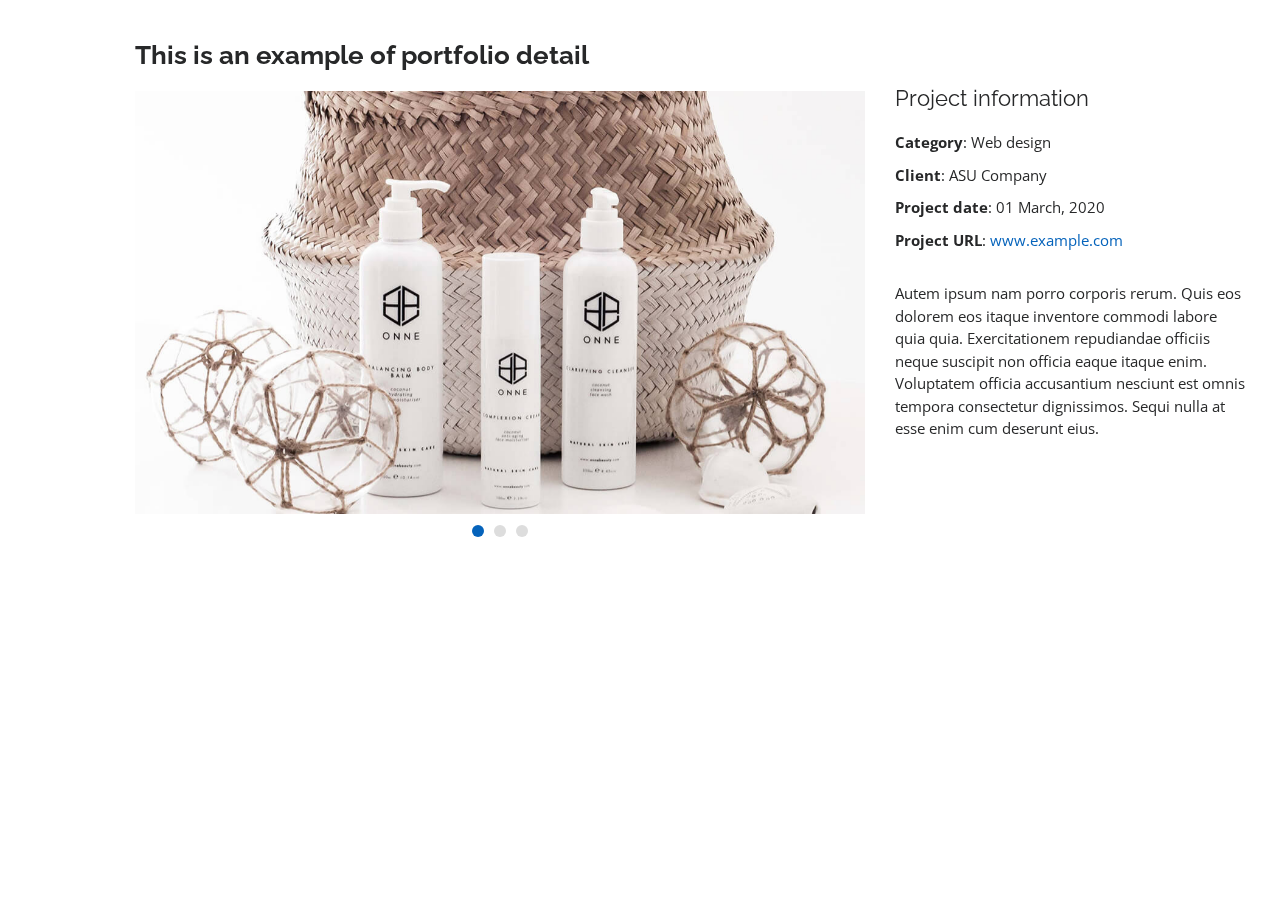
==== portfolio-details.html @ d99815a0 "Update web Application" ====
<!DOCTYPE html>
<html lang="en">

<head>
  <meta charset="utf-8">
  <meta content="width=device-width, initial-scale=1.0" name="viewport">

  <title>Portfolio Details - Personal Bootstrap Template</title>
  <meta content="" name="descriptison">
  <meta content="" name="keywords">

  <!-- Favicons -->
  <link href="assets/img/favicon.png" rel="icon">
  <link href="assets/img/apple-touch-icon.png" rel="apple-touch-icon">

  <!-- Google Fonts -->
  <link href="https://fonts.googleapis.com/css?family=Open+Sans:300,300i,400,400i,600,600i,700,700i|Raleway:300,300i,400,400i,500,500i,600,600i,700,700i|Poppins:300,300i,400,400i,500,500i,600,600i,700,700i" rel="stylesheet">

  <!-- Vendor CSS Files -->
  <link href="assets/vendor/bootstrap/css/bootstrap.min.css" rel="stylesheet">
  <link href="assets/vendor/icofont/icofont.min.css" rel="stylesheet">
  <link href="assets/vendor/boxicons/css/boxicons.min.css" rel="stylesheet">
  <link href="assets/vendor/venobox/venobox.css" rel="stylesheet">
  <link href="assets/vendor/owl.carousel/assets/owl.carousel.min.css" rel="stylesheet">
  <link href="assets/vendor/aos/aos.css" rel="stylesheet">

  <!-- Template Main CSS File -->
  <link href="assets/css/style.css" rel="stylesheet">

  <!-- =======================================================
  ======================================================== -->
</head>

<body>

  <main id="main">

    <!-- ======= Portfolio Details ======= -->
    <section id="portfolio-details" class="portfolio-details">
      <div class="container" data-aos="fade-up">

        <div class="row">

          <div class="col-lg-8">
            <h2 class="portfolio-title">This is an example of portfolio detail</h2>
            <div class="owl-carousel portfolio-details-carousel">
              <img src="assets/img/portfolio/portfolio-details-1.jpg" class="img-fluid" alt="">
              <img src="assets/img/portfolio/portfolio-details-2.jpg" class="img-fluid" alt="">
              <img src="assets/img/portfolio/portfolio-details-3.jpg" class="img-fluid" alt="">
            </div>
          </div>

          <div class="col-lg-4 portfolio-info">
            <h3>Project information</h3>
            <ul>
              <li><strong>Category</strong>: Web design</li>
              <li><strong>Client</strong>: ASU Company</li>
              <li><strong>Project date</strong>: 01 March, 2020</li>
              <li><strong>Project URL</strong>: <a href="#">www.example.com</a></li>
            </ul>

            <p>
              Autem ipsum nam porro corporis rerum. Quis eos dolorem eos itaque inventore commodi labore quia quia. Exercitationem repudiandae officiis neque suscipit non officia eaque itaque enim. Voluptatem officia accusantium nesciunt est omnis tempora consectetur dignissimos. Sequi nulla at esse enim cum deserunt eius.
            </p>
          </div>

        </div>

      </div>
    </section><!-- End Portfolio Details -->

  </main><!-- End #main -->

  <a href="#" class="back-to-top"><i class="bx bx-up-arrow-alt"></i></a>
  <div id="preloader"></div>

  <!-- Vendor JS Files -->
  <script src="assets/vendor/jquery/jquery.min.js"></script>
  <script src="assets/vendor/bootstrap/js/bootstrap.bundle.min.js"></script>
  <script src="assets/vendor/jquery.easing/jquery.easing.min.js"></script>
  <script src="assets/vendor/php-email-form/validate.js"></script>
  <script src="assets/vendor/waypoints/jquery.waypoints.min.js"></script>
  <script src="assets/vendor/counterup/counterup.min.js"></script>
  <script src="assets/vendor/isotope-layout/isotope.pkgd.min.js"></script>
  <script src="assets/vendor/venobox/venobox.min.js"></script>
  <script src="assets/vendor/owl.carousel/owl.carousel.min.js"></script>
  <script src="assets/vendor/typed.js/typed.min.js"></script>
  <script src="assets/vendor/aos/aos.js"></script>

  <!-- Template Main JS File -->
  <script src="assets/js/main.js"></script>

</body>

</html>
---- assets/vendor/venobox/venobox.css ----
/* ------ venobox.css --------*/
.vbox-overlay *, .vbox-overlay *:before, .vbox-overlay *:after{
    -webkit-backface-visibility: hidden;
    -webkit-box-sizing:border-box;
    -moz-box-sizing:border-box;
    box-sizing:border-box;
}
.vbox-overlay * { 
    -webkit-backface-visibility: visible;
    backface-visibility: visible;
}
.vbox-overlay{
    display: -webkit-flex;
    display: flex;
    -webkit-flex-direction: column;
    flex-direction: column;
    -webkit-justify-content: center;
    justify-content: center;
    -webkit-align-items: center;
    align-items: center;
    position: fixed;
    left: 0;
    top: 0;
    bottom: 0;
    right: 0;
    z-index: 999999;
}

/* ----- navigation ----- */
.vbox-title{
    width: 100%;
    height: 40px;
    float: left;
    text-align: center;
    line-height: 28px;
    font-size: 12px;
    padding: 6px 50px;
    overflow: hidden;
    position: fixed;
    display: none;
    left: 0;
    z-index: 89;
}
.vbox-close{
    cursor: pointer;
    position: fixed;
    top: -1px;
    right: 0;
    width: 50px;
    height: 40px;
    padding: 6px;
    display: block;
    background-position:10px center;
    overflow: hidden;
    font-size: 24px;
    line-height: 1;
    text-align: center;
    z-index: 99;
}
.vbox-left{
    cursor: pointer;
    position: fixed;
    left: 0;
    height: 40px;
    overflow: hidden;
    line-height: 28px;
    font-size: 12px;
    z-index: 99;
    display: flex;
    align-items:center;
}
.vbox-num{
    display: inline-block;
    margin: 6px 0 6px 15px;
}
/* ----- Social share ----- */
.vbox-share{
    line-height: 28px;
    font-size: 12px;
    overflow: hidden;
    position: fixed;
    left: 0;
    z-index: 98;
    display: flex;
    align-items:center;
    justify-content: center;
    width: 100%;
    text-align: center;
}
.vbox-share svg{
    max-height: 28px;
    width: 28px;
    z-index: 10;
    margin-left: 12px;
    margin-top: 6px;
    margin-bottom: 6px;
    vertical-align: middle;
}


/* ----- navigation ARROWS ----- */
.vbox-next, .vbox-prev{
    position: fixed;
    top: 50%;
    margin-top: -15px;
    overflow: hidden;
    cursor: pointer;
    display: block;
    width: 45px;
    height: 45px;
    z-index: 99;
}
.vbox-next span, .vbox-prev span{
    position: relative;
    width: 20px;
    height: 20px;
    border: 2px solid transparent;
    border-top-color: #B6B6B6;
    border-right-color: #B6B6B6;
    text-indent: -100px;
    position: absolute;
    top: 8px;
    display: block;
}
.vbox-prev{
    left: 15px;
}
.vbox-next{
    right: 15px;
}
.vbox-prev span{
    left: 10px;
    -ms-transform: rotate(-135deg);
    -webkit-transform: rotate(-135deg);
    transform: rotate(-135deg);
}
.vbox-next span{
    -ms-transform: rotate(45deg);
    -webkit-transform: rotate(45deg);
    transform: rotate(45deg);
    right: 10px;
}
/* ------- inline window ------ */
.vbox-inline{
    width: 420px;
    height: 315px;
    height: 70vh;
    padding: 10px;
    background: #fff;
    margin: 0 auto;
    overflow: auto;
    text-align: left;
}
/* ------- Video & iFrames window ------ */
.venoframe{
    max-width: 100%;
    width: 100%;
    border: none;
    width: 100%;
    height: 260px;
    height: 70vh;
}
.venoframe.vbvid{
    height: 260px;
}
@media (min-width: 768px) {
    .venoframe, .vbox-inline{
        width: 90%;
        height: 360px;
        height: 70vh;
    }
    .venoframe.vbvid{
        width: 640px;
        height: 360px;
    }
}
@media (min-width: 992px) {
    .venoframe, .vbox-inline{
        max-width: 1200px;
        width: 80%;
        height: 540px;
        height: 70vh;
    }
    .venoframe.vbvid{
        width: 960px;
        height: 540px;
    }
}
/* 
Please do NOT edit this part! 
or at least read this note: http://i.imgur.com/7C0ws9e.gif
*/
.vbox-open{
    overflow: hidden;
}
.vbox-container{
    position: absolute;
    left: 0;
    right: 0;
    top: 0;
    bottom: 0;
    overflow-x: hidden;
    overflow-y: scroll;
    overflow-scrolling: touch;
    -webkit-overflow-scrolling: touch;
    z-index: 20;
    max-height: 100%;

}

.vbox-content{
    text-align: center;
    float: left;
    width: 100%;
    position: relative;
    overflow: hidden;
    padding: 20px 4%;
}
.vbox-container img{
    max-width: 100%;
    height: auto;
}
.vbox-figlio{
    box-shadow: 0 0 12px rgba(0,0,0,0.19), 0 6px 6px rgba(0,0,0,0.23);
    max-width: 100%;
    text-align: initial;
}
img.vbox-figlio{
    -webkit-user-select: none;
-khtml-user-select: none;
-moz-user-select: none;
-o-user-select: none;
user-select: none;
}
.vbox-content.swipe-left{
    margin-left: -200px !important;
}
.vbox-content.swipe-right{
    margin-left: 200px !important;
}
.vbox-animated{
    webkit-transition: margin 300ms ease-out;
    transition: margin 300ms ease-out;
}

/* ---------- preloader ----------
 * SPINKIT 
 * http://tobiasahlin.com/spinkit/
-------------------------------- */
.sk-double-bounce,.sk-rotating-plane{width:40px;height:40px;margin:40px auto}.sk-rotating-plane{background-color:#333;-webkit-animation:sk-rotatePlane 1.2s infinite ease-in-out;animation:sk-rotatePlane 1.2s infinite ease-in-out}@-webkit-keyframes sk-rotatePlane{0%{-webkit-transform:perspective(120px) rotateX(0) rotateY(0);transform:perspective(120px) rotateX(0) rotateY(0)}50%{-webkit-transform:perspective(120px) rotateX(-180.1deg) rotateY(0);transform:perspective(120px) rotateX(-180.1deg) rotateY(0)}100%{-webkit-transform:perspective(120px) rotateX(-180deg) rotateY(-179.9deg);transform:perspective(120px) rotateX(-180deg) rotateY(-179.9deg)}}@keyframes sk-rotatePlane{0%{-webkit-transform:perspective(120px) rotateX(0) rotateY(0);transform:perspective(120px) rotateX(0) rotateY(0)}50%{-webkit-transform:perspective(120px) rotateX(-180.1deg) rotateY(0);transform:perspective(120px) rotateX(-180.1deg) rotateY(0)}100%{-webkit-transform:perspective(120px) rotateX(-180deg) rotateY(-179.9deg);transform:perspective(120px) rotateX(-180deg) rotateY(-179.9deg)}}.sk-double-bounce{position:relative}.sk-double-bounce .sk-child{width:100%;height:100%;border-radius:50%;background-color:#333;opacity:.6;position:absolute;top:0;left:0;-webkit-animation:sk-doubleBounce 2s infinite ease-in-out;animation:sk-doubleBounce 2s infinite ease-in-out}.sk-chasing-dots .sk-child,.sk-spinner-pulse,.sk-three-bounce .sk-child{background-color:#333;border-radius:100%}.sk-double-bounce .sk-double-bounce2{-webkit-animation-delay:-1s;animation-delay:-1s}@-webkit-keyframes sk-doubleBounce{0%,100%{-webkit-transform:scale(0);transform:scale(0)}50%{-webkit-transform:scale(1);transform:scale(1)}}@keyframes sk-doubleBounce{0%,100%{-webkit-transform:scale(0);transform:scale(0)}50%{-webkit-transform:scale(1);transform:scale(1)}}.sk-wave{margin:40px auto;width:50px;height:40px;text-align:center;font-size:10px}.sk-wave .sk-rect{background-color:#333;height:100%;width:6px;display:inline-block;-webkit-animation:sk-waveStretchDelay 1.2s infinite ease-in-out;animation:sk-waveStretchDelay 1.2s infinite ease-in-out}.sk-wave .sk-rect1{-webkit-animation-delay:-1.2s;animation-delay:-1.2s}.sk-wave .sk-rect2{-webkit-animation-delay:-1.1s;animation-delay:-1.1s}.sk-wave .sk-rect3{-webkit-animation-delay:-1s;animation-delay:-1s}.sk-wave .sk-rect4{-webkit-animation-delay:-.9s;animation-delay:-.9s}.sk-wave .sk-rect5{-webkit-animation-delay:-.8s;animation-delay:-.8s}@-webkit-keyframes sk-waveStretchDelay{0%,100%,40%{-webkit-transform:scaleY(.4);transform:scaleY(.4)}20%{-webkit-transform:scaleY(1);transform:scaleY(1)}}@keyframes sk-waveStretchDelay{0%,100%,40%{-webkit-transform:scaleY(.4);transform:scaleY(.4)}20%{-webkit-transform:scaleY(1);transform:scaleY(1)}}.sk-wandering-cubes{margin:40px auto;width:40px;height:40px;position:relative}.sk-wandering-cubes .sk-cube{background-color:#333;width:10px;height:10px;position:absolute;top:0;left:0;-webkit-animation:sk-wanderingCube 1.8s ease-in-out -1.8s infinite both;animation:sk-wanderingCube 1.8s ease-in-out -1.8s infinite both}.sk-chasing-dots,.sk-spinner-pulse{width:40px;height:40px;margin:40px auto}.sk-wandering-cubes .sk-cube2{-webkit-animation-delay:-.9s;animation-delay:-.9s}@-webkit-keyframes sk-wanderingCube{0%{-webkit-transform:rotate(0);transform:rotate(0)}25%{-webkit-transform:translateX(30px) rotate(-90deg) scale(.5);transform:translateX(30px) rotate(-90deg) scale(.5)}50%{-webkit-transform:translateX(30px) translateY(30px) rotate(-179deg);transform:translateX(30px) translateY(30px) rotate(-179deg)}50.1%{-webkit-transform:translateX(30px) translateY(30px) rotate(-180deg);transform:translateX(30px) translateY(30px) rotate(-180deg)}75%{-webkit-transform:translateX(0) translateY(30px) rotate(-270deg) scale(.5);transform:translateX(0) translateY(30px) rotate(-270deg) scale(.5)}100%{-webkit-transform:rotate(-360deg);transform:rotate(-360deg)}}@keyframes sk-wanderingCube{0%{-webkit-transform:rotate(0);transform:rotate(0)}25%{-webkit-transform:translateX(30px) rotate(-90deg) scale(.5);transform:translateX(30px) rotate(-90deg) scale(.5)}50%{-webkit-transform:translateX(30px) translateY(30px) rotate(-179deg);transform:translateX(30px) translateY(30px) rotate(-179deg)}50.1%{-webkit-transform:translateX(30px) translateY(30px) rotate(-180deg);transform:translateX(30px) translateY(30px) rotate(-180deg)}75%{-webkit-transform:translateX(0) translateY(30px) rotate(-270deg) scale(.5);transform:translateX(0) translateY(30px) rotate(-270deg) scale(.5)}100%{-webkit-transform:rotate(-360deg);transform:rotate(-360deg)}}.sk-spinner-pulse{-webkit-animation:sk-pulseScaleOut 1s infinite ease-in-out;animation:sk-pulseScaleOut 1s infinite ease-in-out}@-webkit-keyframes sk-pulseScaleOut{0%{-webkit-transform:scale(0);transform:scale(0)}100%{-webkit-transform:scale(1);transform:scale(1);opacity:0}}@keyframes sk-pulseScaleOut{0%{-webkit-transform:scale(0);transform:scale(0)}100%{-webkit-transform:scale(1);transform:scale(1);opacity:0}}.sk-chasing-dots{position:relative;text-align:center;-webkit-animation:sk-chasingDotsRotate 2s infinite linear;animation:sk-chasingDotsRotate 2s infinite linear}.sk-chasing-dots .sk-child{width:60%;height:60%;display:inline-block;position:absolute;top:0;-webkit-animation:sk-chasingDotsBounce 2s infinite ease-in-out;animation:sk-chasingDotsBounce 2s infinite ease-in-out}.sk-chasing-dots .sk-dot2{top:auto;bottom:0;-webkit-animation-delay:-1s;animation-delay:-1s}@-webkit-keyframes sk-chasingDotsRotate{100%{-webkit-transform:rotate(360deg);transform:rotate(360deg)}}@keyframes sk-chasingDotsRotate{100%{-webkit-transform:rotate(360deg);transform:rotate(360deg)}}@-webkit-keyframes sk-chasingDotsBounce{0%,100%{-webkit-transform:scale(0);transform:scale(0)}50%{-webkit-transform:scale(1);transform:scale(1)}}@keyframes sk-chasingDotsBounce{0%,100%{-webkit-transform:scale(0);transform:scale(0)}50%{-webkit-transform:scale(1);transform:scale(1)}}.sk-three-bounce{margin:40px auto;width:80px;text-align:center}.sk-three-bounce .sk-child{width:20px;height:20px;display:inline-block;-webkit-animation:sk-three-bounce 1.4s ease-in-out 0s infinite both;animation:sk-three-bounce 1.4s ease-in-out 0s infinite both}.sk-circle .sk-child:before,.sk-fading-circle .sk-circle:before{display:block;border-radius:100%;content:'';background-color:#333}.sk-three-bounce .sk-bounce1{-webkit-animation-delay:-.32s;animation-delay:-.32s}.sk-three-bounce .sk-bounce2{-webkit-animation-delay:-.16s;animation-delay:-.16s}@-webkit-keyframes sk-three-bounce{0%,100%,80%{-webkit-transform:scale(0);transform:scale(0)}40%{-webkit-transform:scale(1);transform:scale(1)}}@keyframes sk-three-bounce{0%,100%,80%{-webkit-transform:scale(0);transform:scale(0)}40%{-webkit-transform:scale(1);transform:scale(1)}}.sk-circle{margin:40px auto;width:40px;height:40px;position:relative}.sk-circle .sk-child{width:100%;height:100%;position:absolute;left:0;top:0}.sk-circle .sk-child:before{margin:0 auto;width:15%;height:15%;-webkit-animation:sk-circleBounceDelay 1.2s infinite ease-in-out both;animation:sk-circleBounceDelay 1.2s infinite ease-in-out both}.sk-circle .sk-circle2{-webkit-transform:rotate(30deg);-ms-transform:rotate(30deg);transform:rotate(30deg)}.sk-circle .sk-circle3{-webkit-transform:rotate(60deg);-ms-transform:rotate(60deg);transform:rotate(60deg)}.sk-circle .sk-circle4{-webkit-transform:rotate(90deg);-ms-transform:rotate(90deg);transform:rotate(90deg)}.sk-circle .sk-circle5{-webkit-transform:rotate(120deg);-ms-transform:rotate(120deg);transform:rotate(120deg)}.sk-circle .sk-circle6{-webkit-transform:rotate(150deg);-ms-transform:rotate(150deg);transform:rotate(150deg)}.sk-circle .sk-circle7{-webkit-transform:rotate(180deg);-ms-transform:rotate(180deg);transform:rotate(180deg)}.sk-circle .sk-circle8{-webkit-transform:rotate(210deg);-ms-transform:rotate(210deg);transform:rotate(210deg)}.sk-circle .sk-circle9{-webkit-transform:rotate(240deg);-ms-transform:rotate(240deg);transform:rotate(240deg)}.sk-circle .sk-circle10{-webkit-transform:rotate(270deg);-ms-transform:rotate(270deg);transform:rotate(270deg)}.sk-circle .sk-circle11{-webkit-transform:rotate(300deg);-ms-transform:rotate(300deg);transform:rotate(300deg)}.sk-circle .sk-circle12{-webkit-transform:rotate(330deg);-ms-transform:rotate(330deg);transform:rotate(330deg)}.sk-circle .sk-circle2:before{-webkit-animation-delay:-1.1s;animation-delay:-1.1s}.sk-circle .sk-circle3:before{-webkit-animation-delay:-1s;animation-delay:-1s}.sk-circle .sk-circle4:before{-webkit-animation-delay:-.9s;animation-delay:-.9s}.sk-circle .sk-circle5:before{-webkit-animation-delay:-.8s;animation-delay:-.8s}.sk-circle .sk-circle6:before{-webkit-animation-delay:-.7s;animation-delay:-.7s}.sk-circle .sk-circle7:before{-webkit-animation-delay:-.6s;animation-delay:-.6s}.sk-circle .sk-circle8:before{-webkit-animation-delay:-.5s;animation-delay:-.5s}.sk-circle .sk-circle9:before{-webkit-animation-delay:-.4s;animation-delay:-.4s}.sk-circle .sk-circle10:before{-webkit-animation-delay:-.3s;animation-delay:-.3s}.sk-circle .sk-circle11:before{-webkit-animation-delay:-.2s;animation-delay:-.2s}.sk-circle .sk-circle12:before{-webkit-animation-delay:-.1s;animation-delay:-.1s}@-webkit-keyframes sk-circleBounceDelay{0%,100%,80%{-webkit-transform:scale(0);transform:scale(0)}40%{-webkit-transform:scale(1);transform:scale(1)}}@keyframes sk-circleBounceDelay{0%,100%,80%{-webkit-transform:scale(0);transform:scale(0)}40%{-webkit-transform:scale(1);transform:scale(1)}}.sk-cube-grid{width:40px;height:40px;margin:40px auto}.sk-cube-grid .sk-cube{width:33.33%;height:33.33%;background-color:#333;float:left;-webkit-animation:sk-cubeGridScaleDelay 1.3s infinite ease-in-out;animation:sk-cubeGridScaleDelay 1.3s infinite ease-in-out}.sk-cube-grid .sk-cube1{-webkit-animation-delay:.2s;animation-delay:.2s}.sk-cube-grid .sk-cube2{-webkit-animation-delay:.3s;animation-delay:.3s}.sk-cube-grid .sk-cube3{-webkit-animation-delay:.4s;animation-delay:.4s}.sk-cube-grid .sk-cube4{-webkit-animation-delay:.1s;animation-delay:.1s}.sk-cube-grid .sk-cube5{-webkit-animation-delay:.2s;animation-delay:.2s}.sk-cube-grid .sk-cube6{-webkit-animation-delay:.3s;animation-delay:.3s}.sk-cube-grid .sk-cube7{-webkit-animation-delay:0ms;animation-delay:0ms}.sk-cube-grid .sk-cube8{-webkit-animation-delay:.1s;animation-delay:.1s}.sk-cube-grid .sk-cube9{-webkit-animation-delay:.2s;animation-delay:.2s}@-webkit-keyframes sk-cubeGridScaleDelay{0%,100%,70%{-webkit-transform:scale3D(1,1,1);transform:scale3D(1,1,1)}35%{-webkit-transform:scale3D(0,0,1);transform:scale3D(0,0,1)}}@keyframes sk-cubeGridScaleDelay{0%,100%,70%{-webkit-transform:scale3D(1,1,1);transform:scale3D(1,1,1)}35%{-webkit-transform:scale3D(0,0,1);transform:scale3D(0,0,1)}}.sk-fading-circle{margin:40px auto;width:40px;height:40px;position:relative}.sk-fading-circle .sk-circle{width:100%;height:100%;position:absolute;left:0;top:0}.sk-fading-circle .sk-circle:before{margin:0 auto;width:15%;height:15%;-webkit-animation:sk-circleFadeDelay 1.2s infinite ease-in-out both;animation:sk-circleFadeDelay 1.2s infinite ease-in-out both}.sk-fading-circle .sk-circle2{-webkit-transform:rotate(30deg);-ms-transform:rotate(30deg);transform:rotate(30deg)}.sk-fading-circle .sk-circle3{-webkit-transform:rotate(60deg);-ms-transform:rotate(60deg);transform:rotate(60deg)}.sk-fading-circle .sk-circle4{-webkit-transform:rotate(90deg);-ms-transform:rotate(90deg);transform:rotate(90deg)}.sk-fading-circle .sk-circle5{-webkit-transform:rotate(120deg);-ms-transform:rotate(120deg);transform:rotate(120deg)}.sk-fading-circle .sk-circle6{-webkit-transform:rotate(150deg);-ms-transform:rotate(150deg);transform:rotate(150deg)}.sk-fading-circle .sk-circle7{-webkit-transform:rotate(180deg);-ms-transform:rotate(180deg);transform:rotate(180deg)}.sk-fading-circle .sk-circle8{-webkit-transform:rotate(210deg);-ms-transform:rotate(210deg);transform:rotate(210deg)}.sk-fading-circle .sk-circle9{-webkit-transform:rotate(240deg);-ms-transform:rotate(240deg);transform:rotate(240deg)}.sk-fading-circle .sk-circle10{-webkit-transform:rotate(270deg);-ms-transform:rotate(270deg);transform:rotate(270deg)}.sk-fading-circle .sk-circle11{-webkit-transform:rotate(300deg);-ms-transform:rotate(300deg);transform:rotate(300deg)}.sk-fading-circle .sk-circle12{-webkit-transform:rotate(330deg);-ms-transform:rotate(330deg);transform:rotate(330deg)}.sk-fading-circle .sk-circle2:before{-webkit-animation-delay:-1.1s;animation-delay:-1.1s}.sk-fading-circle .sk-circle3:before{-webkit-animation-delay:-1s;animation-delay:-1s}.sk-fading-circle .sk-circle4:before{-webkit-animation-delay:-.9s;animation-delay:-.9s}.sk-fading-circle .sk-circle5:before{-webkit-animation-delay:-.8s;animation-delay:-.8s}.sk-fading-circle .sk-circle6:before{-webkit-animation-delay:-.7s;animation-delay:-.7s}.sk-fading-circle .sk-circle7:before{-webkit-animation-delay:-.6s;animation-delay:-.6s}.sk-fading-circle .sk-circle8:before{-webkit-animation-delay:-.5s;animation-delay:-.5s}.sk-fading-circle .sk-circle9:before{-webkit-animation-delay:-.4s;animation-delay:-.4s}.sk-fading-circle .sk-circle10:before{-webkit-animation-delay:-.3s;animation-delay:-.3s}.sk-fading-circle .sk-circle11:before{-webkit-animation-delay:-.2s;animation-delay:-.2s}.sk-fading-circle .sk-circle12:before{-webkit-animation-delay:-.1s;animation-delay:-.1s}@-webkit-keyframes sk-circleFadeDelay{0%,100%,39%{opacity:0}40%{opacity:1}}@keyframes sk-circleFadeDelay{0%,100%,39%{opacity:0}40%{opacity:1}}.sk-folding-cube{margin:40px auto;width:40px;height:40px;position:relative;-webkit-transform:rotateZ(45deg);transform:rotateZ(45deg)}.sk-folding-cube .sk-cube{float:left;width:50%;height:50%;position:relative;-webkit-transform:scale(1.1);-ms-transform:scale(1.1);transform:scale(1.1)}.sk-folding-cube .sk-cube:before{content:'';position:absolute;top:0;left:0;width:100%;height:100%;background-color:#333;-webkit-animation:sk-foldCubeAngle 2.4s infinite linear both;animation:sk-foldCubeAngle 2.4s infinite linear both;-webkit-transform-origin:100% 100%;-ms-transform-origin:100% 100%;transform-origin:100% 100%}.sk-folding-cube .sk-cube2{-webkit-transform:scale(1.1) rotateZ(90deg);transform:scale(1.1) rotateZ(90deg)}.sk-folding-cube .sk-cube3{-webkit-transform:scale(1.1) rotateZ(180deg);transform:scale(1.1) rotateZ(180deg)}.sk-folding-cube .sk-cube4{-webkit-transform:scale(1.1) rotateZ(270deg);transform:scale(1.1) rotateZ(270deg)}.sk-folding-cube .sk-cube2:before{-webkit-animation-delay:.3s;animation-delay:.3s}.sk-folding-cube .sk-cube3:before{-webkit-animation-delay:.6s;animation-delay:.6s}.sk-folding-cube .sk-cube4:before{-webkit-animation-delay:.9s;animation-delay:.9s}@-webkit-keyframes sk-foldCubeAngle{0%,10%{-webkit-transform:perspective(140px) rotateX(-180deg);transform:perspective(140px) rotateX(-180deg);opacity:0}25%,75%{-webkit-transform:perspective(140px) rotateX(0);transform:perspective(140px) rotateX(0);opacity:1}100%,90%{-webkit-transform:perspective(140px) rotateY(180deg);transform:perspective(140px) rotateY(180deg);opacity:0}}@keyframes sk-foldCubeAngle{0%,10%{-webkit-transform:perspective(140px) rotateX(-180deg);transform:perspective(140px) rotateX(-180deg);opacity:0}25%,75%{-webkit-transform:perspective(140px) rotateX(0);transform:perspective(140px) rotateX(0);opacity:1}100%,90%{-webkit-transform:perspective(140px) rotateY(180deg);transform:perspective(140px) rotateY(180deg);opacity:0}}
---- assets/css/style.css ----
/*--------------------------------------------------------------
# General
--------------------------------------------------------------*/
body {
  font-family: "Open Sans", sans-serif;
  color: #272829;
}

a {
  color: #0563bb;
}

a:hover {
  color: #067ded;
  text-decoration: none;
}

h1, h2, h3, h4, h5, h6 {
  font-family: "Raleway", sans-serif;
}

/*--------------------------------------------------------------
# Back to top button
--------------------------------------------------------------*/
.back-to-top {
  position: fixed;
  display: none;
  width: 40px;
  height: 40px;
  border-radius: 50px;
  right: 15px;
  bottom: 15px;
  background: #0563bb;
  color: #fff;
  transition: display 0.5s ease-in-out;
  z-index: 99999;
}

.back-to-top i {
  font-size: 24px;
  position: absolute;
  top: 7px;
  left: 8px;
}

.back-to-top:hover {
  color: #fff;
  background: #0678e3;
  transition: background 0.2s ease-in-out;
}

/*--------------------------------------------------------------
# Preloader
--------------------------------------------------------------*/
#preloader {
  position: fixed;
  top: 0;
  left: 0;
  right: 0;
  bottom: 0;
  z-index: 9999;
  overflow: hidden;
  background: #fff;
}

#preloader:before {
  content: "";
  position: fixed;
  top: calc(50% - 30px);
  left: calc(50% - 30px);
  border: 6px solid #0563bb;
  border-top-color: #fff;
  border-bottom-color: #fff;
  border-radius: 50%;
  width: 60px;
  height: 60px;
  -webkit-animation: animate-preloader 1s linear infinite;
  animation: animate-preloader 1s linear infinite;
}

@-webkit-keyframes animate-preloader {
  0% {
    transform: rotate(0deg);
  }
  100% {
    transform: rotate(360deg);
  }
}

@keyframes animate-preloader {
  0% {
    transform: rotate(0deg);
  }
  100% {
    transform: rotate(360deg);
  }
}

/*--------------------------------------------------------------
# Disable aos animation delay on mobile devices
--------------------------------------------------------------*/
@media screen and (max-width: 768px) {
  [data-aos-delay] {
    transition-delay: 0 !important;
  }
}

/*--------------------------------------------------------------
# Header
--------------------------------------------------------------*/
#header {
  position: fixed;
  top: 0;
  left: 0;
  bottom: 0;
  z-index: 9997;
  transition: all 0.5s;
  padding: 15px;
  overflow-y: auto;
}

@media (max-width: 992px) {
  #header {
    width: 300px;
    background: #fff;
    border-right: 1px solid #e6e9ec;
    left: -300px;
  }
}

@media (min-width: 992px) {
  #main {
    margin-left: 100px;
  }
}

/*--------------------------------------------------------------
# Navigation Menu
--------------------------------------------------------------*/
/* Desktop Navigation */
.nav-menu * {
  margin: 0;
  padding: 0;
  list-style: none;
}

.nav-menu > ul > li {
  position: relative;
  white-space: nowrap;
}

.nav-menu a {
  display: flex;
  align-items: center;
  color: #45505b;
  padding: 10px 18px;
  margin-bottom: 8px;
  transition: 0.3s;
  font-size: 15px;
  border-radius: 50px;
  background: #f2f3f5;
  height: 56px;
  width: 100%;
  overflow: hidden;
  transition: 0.3s;
}

.nav-menu a i {
  font-size: 20px;
}

.nav-menu a span {
  padding: 0 5px 0 7px;
  color: #45505b;
}

@media (min-width: 992px) {
  .nav-menu a {
    width: 56px;
  }
  .nav-menu a span {
    display: none;
    color: #fff;
  }
}

.nav-menu a:hover, .nav-menu .active > a, .nav-menu li:hover > a {
  color: #fff;
  background: #0563bb;
}

.nav-menu a:hover span, .nav-menu .active > a span, .nav-menu li:hover > a span {
  color: #fff;
}

.nav-menu a:hover, .nav-menu li:hover > a {
  width: 100%;
  color: #fff;
}

.nav-menu a:hover span, .nav-menu li:hover > a span {
  display: block;
}

/* Mobile Navigation */
.mobile-nav-toggle {
  position: fixed;
  right: 15px;
  top: 15px;
  z-index: 9998;
  border: 0;
  background: none;
  font-size: 24px;
  transition: all 0.4s;
  outline: none !important;
  line-height: 1;
  cursor: pointer;
  text-align: right;
}

.mobile-nav-toggle i {
  color: #45505b;
}

.mobile-nav-active {
  overflow: hidden;
}

.mobile-nav-active #header {
  left: 0;
}

.mobile-nav-active .mobile-nav-toggle i {
  color: #0563bb;
}

/*--------------------------------------------------------------
# Hero Section
--------------------------------------------------------------*/
#hero {
  width: 100%;
  height: 100vh;
  background: url("../img/background.jpg") top right no-repeat;
  background-size: cover;
  position: relative;
}

@media (min-width: 992px) {
  #hero {
    padding-left: 160px;
  }
}

#hero:before {
  content: "";
  background: rgba(255, 255, 255, 0.8);
  position: absolute;
  bottom: 0;
  top: 0;
  left: 0;
  right: 0;
}

#hero h1 {
  margin: 0;
  font-size: 64px;
  font-weight: 700;
  line-height: 56px;
  color: #45505b;
}

#hero p {
  color: #45505b;
  margin: 15px 0 0 0;
  font-size: 26px;
  font-family: "Poppins", sans-serif;
}

#hero p span {
  color: #0563bb;
  letter-spacing: 1px;
}

#hero .social-links {
  margin-top: 30px;
}

#hero .social-links a {
  font-size: 24px;
  display: inline-block;
  color: #45505b;
  line-height: 1;
  margin-right: 20px;
  transition: 0.3s;
}

#hero .social-links a:hover {
  color: #0563bb;
}

@media (max-width: 992px) {
  #hero {
    text-align: center;
  }
  #hero h1 {
    font-size: 32px;
    line-height: 36px;
  }
  #hero p {
    margin-top: 10px;
    font-size: 20px;
    line-height: 24px;
  }
}

/*--------------------------------------------------------------
# Sections General
--------------------------------------------------------------*/
section {
  padding: 60px 0;
  overflow: hidden;
}

.section-title {
  text-align: center;
  padding-bottom: 30px;
}

.section-title h2 {
  font-size: 32px;
  font-weight: bold;
  text-transform: uppercase;
  margin-bottom: 20px;
  padding-bottom: 20px;
  position: relative;
  color: #45505b;
}

.section-title h2::before {
  content: '';
  position: absolute;
  display: block;
  width: 120px;
  height: 1px;
  background: #ddd;
  bottom: 1px;
  left: calc(50% - 60px);
}

.section-title h2::after {
  content: '';
  position: absolute;
  display: block;
  width: 40px;
  height: 3px;
  background: #0563bb;
  bottom: 0;
  left: calc(50% - 20px);
}

.section-title p {
  margin-bottom: 0;
}

/*--------------------------------------------------------------
# About
--------------------------------------------------------------*/
.about .content h3 {
  font-weight: 700;
  font-size: 26px;
  color: #728394;
}

.about .content ul {
  list-style: none;
  padding: 0;
}

.about .content ul li {
  padding-bottom: 10px;
}

.about .content ul i {
  font-size: 20px;
  padding-right: 2px;
  color: #0563bb;
}

.about .content p:last-child {
  margin-bottom: 0;
}

/*--------------------------------------------------------------
# Facts
--------------------------------------------------------------*/
.facts .count-box {
  padding: 30px 30px 25px 30px;
  margin-top: 30px;
  width: 100%;
  position: relative;
  text-align: center;
  background: #fff;
}

.facts .count-box i {
  position: absolute;
  top: -25px;
  left: 50%;
  transform: translateX(-50%);
  font-size: 24px;
  background: #0563bb;
  padding: 12px;
  color: #fff;
  border-radius: 50px;
}

.facts .count-box span {
  font-size: 36px;
  display: block;
  font-weight: 600;
  color: #011426;
}

.facts .count-box p {
  padding: 0;
  margin: 0;
  font-family: "Raleway", sans-serif;
  font-size: 14px;
}

/*--------------------------------------------------------------
# Akills
--------------------------------------------------------------*/
.skills .progress {
  height: 50px;
  display: block;
  background: none;
}

.skills .progress .skill {
  padding: 10px 0;
  margin: 0 0 6px 0;
  text-transform: uppercase;
  display: block;
  font-weight: 600;
  font-family: "Poppins", sans-serif;
  color: #45505b;
}

.skills .progress .skill .val {
  float: right;
  font-style: normal;
}

.skills .progress-bar-wrap {
  background: #f2f3f5;
}

.skills .progress-bar {
  width: 1px;
  height: 10px;
  transition: .9s;
  background-color: #0563bb;
}

/*--------------------------------------------------------------
# Resume
--------------------------------------------------------------*/
.resume .resume-title {
  font-size: 26px;
  font-weight: 700;
  margin-top: 20px;
  margin-bottom: 20px;
  color: #45505b;
}

.resume .resume-item {
  padding: 0 0 20px 20px;
  margin-top: -2px;
  border-left: 2px solid #0563bb;
  position: relative;
}

.resume .resume-item h4 {
  line-height: 18px;
  font-size: 18px;
  font-weight: 600;
  text-transform: uppercase;
  font-family: "Poppins", sans-serif;
  color: #0563bb;
  margin-bottom: 10px;
}

.resume .resume-item h5 {
  font-size: 16px;
  background: #f7f8f9;
  padding: 5px 15px;
  display: inline-block;
  font-weight: 600;
  margin-bottom: 10px;
}

.resume .resume-item ul {
  padding-left: 20px;
}

.resume .resume-item ul li {
  padding-bottom: 10px;
}

.resume .resume-item:last-child {
  padding-bottom: 0;
}

.resume .resume-item::before {
  content: "";
  position: absolute;
  width: 16px;
  height: 16px;
  border-radius: 50px;
  left: -9px;
  top: 0;
  background: #fff;
  border: 2px solid #0563bb;
}

/*--------------------------------------------------------------
# Portfolio
--------------------------------------------------------------*/
.portfolio .portfolio-item {
  margin-bottom: 30px;
}

.portfolio #portfolio-flters {
  padding: 0;
  margin: 0 auto 25px auto;
  list-style: none;
  text-align: center;
  background: #fff;
  border-radius: 50px;
  padding: 2px 15px;
}

.portfolio #portfolio-flters li {
  cursor: pointer;
  display: inline-block;
  padding: 10px 15px;
  font-size: 14px;
  font-weight: 600;
  line-height: 1;
  text-transform: uppercase;
  color: #272829;
  margin-bottom: 5px;
  transition: all 0.3s ease-in-out;
}

.portfolio #portfolio-flters li:hover, .portfolio #portfolio-flters li.filter-active {
  color: #0563bb;
}

.portfolio #portfolio-flters li:last-child {
  margin-right: 0;
}

.portfolio .portfolio-wrap {
  transition: 0.3s;
  position: relative;
  overflow: hidden;
  z-index: 1;
  background: rgba(69, 80, 91, 0.8);
}

.portfolio .portfolio-wrap::before {
  content: "";
  background: rgba(255, 255, 255, 0.7);
  position: absolute;
  left: 30px;
  right: 30px;
  top: 30px;
  bottom: 30px;
  transition: all ease-in-out 0.3s;
  z-index: 2;
  opacity: 0;
}

.portfolio .portfolio-wrap .portfolio-info {
  opacity: 0;
  position: absolute;
  top: 0;
  left: 0;
  right: 0;
  bottom: 0;
  text-align: center;
  z-index: 3;
  transition: all ease-in-out 0.3s;
  display: flex;
  flex-direction: column;
  justify-content: center;
  align-items: center;
}

.portfolio .portfolio-wrap .portfolio-info::before {
  display: block;
  content: "";
  width: 48px;
  height: 48px;
  position: absolute;
  top: 35px;
  left: 35px;
  border-top: 3px solid #d7dce1;
  border-left: 3px solid #d7dce1;
  transition: all 0.5s ease 0s;
  z-index: 9994;
}

.portfolio .portfolio-wrap .portfolio-info::after {
  display: block;
  content: "";
  width: 48px;
  height: 48px;
  position: absolute;
  bottom: 35px;
  right: 35px;
  border-bottom: 3px solid #d7dce1;
  border-right: 3px solid #d7dce1;
  transition: all 0.5s ease 0s;
  z-index: 9994;
}

.portfolio .portfolio-wrap .portfolio-info h4 {
  font-size: 20px;
  color: #45505b;
  font-weight: 600;
}

.portfolio .portfolio-wrap .portfolio-info p {
  color: #45505b;
  font-size: 14px;
  text-transform: uppercase;
  padding: 0;
  margin: 0;
}

.portfolio .portfolio-wrap .portfolio-links {
  text-align: center;
  z-index: 4;
}

.portfolio .portfolio-wrap .portfolio-links a {
  color: #45505b;
  margin: 0 2px;
  font-size: 28px;
  display: inline-block;
  transition: 0.3s;
}

.portfolio .portfolio-wrap .portfolio-links a:hover {
  color: #148af9;
}

.portfolio .portfolio-wrap:hover::before {
  top: 0;
  left: 0;
  right: 0;
  bottom: 0;
  opacity: 1;
}

.portfolio .portfolio-wrap:hover .portfolio-info {
  opacity: 1;
}

.portfolio .portfolio-wrap:hover .portfolio-info::before {
  top: 15px;
  left: 15px;
}

.portfolio .portfolio-wrap:hover .portfolio-info::after {
  bottom: 15px;
  right: 15px;
}

/*--------------------------------------------------------------
# Services
--------------------------------------------------------------*/
.services .icon-box {
  text-align: center;
  padding: 70px 20px 80px 20px;
  transition: all ease-in-out 0.3s;
  background: #fff;
  box-shadow: 0px 5px 90px 0px rgba(110, 123, 131, 0.05);
}

.services .icon-box .icon {
  margin: 0 auto;
  width: 100px;
  height: 100px;
  display: flex;
  align-items: center;
  justify-content: center;
  transition: ease-in-out 0.3s;
  position: relative;
}

.services .icon-box .icon i {
  font-size: 36px;
  transition: 0.5s;
  position: relative;
}

.services .icon-box .icon svg {
  position: absolute;
  top: 0;
  left: 0;
}

.services .icon-box .icon svg path {
  transition: 0.5s;
  fill: #f5f5f5;
}

.services .icon-box h4 {
  font-weight: 600;
  margin: 10px 0 15px 0;
  font-size: 22px;
}

.services .icon-box h4 a {
  color: #45505b;
  transition: ease-in-out 0.3s;
}

.services .icon-box p {
  line-height: 24px;
  font-size: 14px;
  margin-bottom: 0;
}

.services .icon-box:hover {
  border-color: #fff;
  box-shadow: 0px 0 35px 0 rgba(0, 0, 0, 0.08);
}

.services .iconbox-blue i {
  color: #47aeff;
}

.services .iconbox-blue:hover .icon i {
  color: #fff;
}

.services .iconbox-blue:hover .icon path {
  fill: #47aeff;
}

.services .iconbox-orange i {
  color: #ffa76e;
}

.services .iconbox-orange:hover .icon i {
  color: #fff;
}

.services .iconbox-orange:hover .icon path {
  fill: #ffa76e;
}

.services .iconbox-pink i {
  color: #e80368;
}

.services .iconbox-pink:hover .icon i {
  color: #fff;
}

.services .iconbox-pink:hover .icon path {
  fill: #e80368;
}

.services .iconbox-yellow i {
  color: #ffbb2c;
}

.services .iconbox-yellow:hover .icon i {
  color: #fff;
}

.services .iconbox-yellow:hover .icon path {
  fill: #ffbb2c;
}

.services .iconbox-red i {
  color: #ff5828;
}

.services .iconbox-red:hover .icon i {
  color: #fff;
}

.services .iconbox-red:hover .icon path {
  fill: #ff5828;
}

.services .iconbox-teal i {
  color: #11dbcf;
}

.services .iconbox-teal:hover .icon i {
  color: #fff;
}

.services .iconbox-teal:hover .icon path {
  fill: #11dbcf;
}

/*--------------------------------------------------------------
# Testimonials
--------------------------------------------------------------*/
.testimonials .section-header {
  margin-bottom: 40px;
}

.testimonials .testimonial-item {
  text-align: center;
}

.testimonials .testimonial-item .testimonial-img {
  width: 120px;
  border-radius: 50%;
  border: 4px solid #fff;
  margin: 0 auto;
}

.testimonials .testimonial-item h3 {
  font-size: 20px;
  font-weight: bold;
  margin: 10px 0 5px 0;
  color: #111;
}

.testimonials .testimonial-item h4 {
  font-size: 14px;
  color: #999;
  margin: 0 0 15px 0;
}

.testimonials .testimonial-item .quote-icon-left, .testimonials .testimonial-item .quote-icon-right {
  color: #90c8fc;
  font-size: 26px;
}

.testimonials .testimonial-item .quote-icon-left {
  display: inline-block;
  left: -5px;
  position: relative;
}

.testimonials .testimonial-item .quote-icon-right {
  display: inline-block;
  right: -5px;
  position: relative;
  top: 10px;
}

.testimonials .testimonial-item p {
  font-style: italic;
  margin: 0 auto 15px auto;
}

.testimonials .owl-nav, .testimonials .owl-dots {
  margin-top: 5px;
  text-align: center;
}

.testimonials .owl-dot {
  display: inline-block;
  margin: 0 5px;
  width: 12px;
  height: 12px;
  border-radius: 50%;
  background-color: #ddd !important;
}

.testimonials .owl-dot.active {
  background-color: #0563bb !important;
}

@media (min-width: 992px) {
  .testimonials .testimonial-item p {
    width: 80%;
  }
}

/*--------------------------------------------------------------
# Contact
--------------------------------------------------------------*/
.contact .info {
  width: 100%;
  background: #fff;
}

.contact .info i {
  font-size: 20px;
  color: #0563bb;
  float: left;
  width: 44px;
  height: 44px;
  background: #eef7ff;
  display: flex;
  justify-content: center;
  align-items: center;
  border-radius: 50px;
  transition: all 0.3s ease-in-out;
}

.contact .info h4 {
  padding: 0 0 0 60px;
  font-size: 22px;
  font-weight: 600;
  margin-bottom: 5px;
  color: #45505b;
}

.contact .info p {
  padding: 0 0 0 60px;
  margin-bottom: 0;
  font-size: 14px;
  color: #728394;
}

.contact .info .email, .contact .info .phone {
  margin-top: 40px;
}

.contact .info .email:hover i, .contact .info .address:hover i, .contact .info .phone:hover i {
  background: #0563bb;
  color: #fff;
}

.contact .php-email-form {
  width: 100%;
  background: #fff;
}

.contact .php-email-form .form-group {
  padding-bottom: 8px;
}

.contact .php-email-form .validate {
  display: none;
  color: red;
  margin: 0 0 15px 0;
  font-weight: 400;
  font-size: 13px;
}

.contact .php-email-form .error-message {
  display: none;
  color: #fff;
  background: #ed3c0d;
  text-align: left;
  padding: 15px;
  font-weight: 600;
}

.contact .php-email-form .error-message br + br {
  margin-top: 25px;
}

.contact .php-email-form .sent-message {
  display: none;
  color: #fff;
  background: #18d26e;
  text-align: center;
  padding: 15px;
  font-weight: 600;
}

.contact .php-email-form .loading {
  display: none;
  background: #fff;
  text-align: center;
  padding: 15px;
}

.contact .php-email-form .loading:before {
  content: "";
  display: inline-block;
  border-radius: 50%;
  width: 24px;
  height: 24px;
  margin: 0 10px -6px 0;
  border: 3px solid #18d26e;
  border-top-color: #eee;
  -webkit-animation: animate-loading 1s linear infinite;
  animation: animate-loading 1s linear infinite;
}

.contact .php-email-form input, .contact .php-email-form textarea {
  border-radius: 4px;
  box-shadow: none;
  font-size: 14px;
}

.contact .php-email-form input {
  height: 44px;
}

.contact .php-email-form textarea {
  padding: 10px 12px;
}

.contact .php-email-form button[type="submit"] {
  background: #0563bb;
  border: 0;
  padding: 10px 35px;
  color: #fff;
  transition: 0.4s;
  border-radius: 50px;
}

.contact .php-email-form button[type="submit"]:hover {
  background: #0678e3;
}

@-webkit-keyframes animate-loading {
  0% {
    transform: rotate(0deg);
  }
  100% {
    transform: rotate(360deg);
  }
}

@keyframes animate-loading {
  0% {
    transform: rotate(0deg);
  }
  100% {
    transform: rotate(360deg);
  }
}

/*--------------------------------------------------------------
# Portfolio Details
--------------------------------------------------------------*/
.portfolio-details {
  padding: 40px 0;
}

.portfolio-details .portfolio-title {
  font-size: 26px;
  font-weight: 700;
  margin-bottom: 20px;
}

.portfolio-details .portfolio-details-carousel .owl-nav, .portfolio-details .portfolio-details-carousel .owl-dots {
  margin-top: 5px;
  text-align: center;
}

.portfolio-details .portfolio-details-carousel .owl-dot {
  display: inline-block;
  margin: 0 5px;
  width: 12px;
  height: 12px;
  border-radius: 50%;
  background-color: #ddd !important;
}

.portfolio-details .portfolio-details-carousel .owl-dot.active {
  background-color: #0563bb !important;
}

.portfolio-details .portfolio-info {
  padding-top: 45px;
}

.portfolio-details .portfolio-info h3 {
  font-size: 22px;
  font-weight: 400;
  margin-bottom: 20px;
}

.portfolio-details .portfolio-info ul {
  list-style: none;
  padding: 0;
  font-size: 15px;
}

.portfolio-details .portfolio-info ul li + li {
  margin-top: 10px;
}

.portfolio-details .portfolio-info p {
  font-size: 15px;
  padding: 15px 0 0 0;
}

@media (max-width: 992px) {
  .portfolio-details .portfolio-info {
    padding-top: 20px;
  }
}

/*--------------------------------------------------------------
# Footer
--------------------------------------------------------------*/
#footer {
  background: #f7f8f9;
  color: #45505b;
  font-size: 14px;
  text-align: center;
  padding: 30px 0;
}

#footer h3 {
  font-size: 36px;
  font-weight: 700;
  position: relative;
  font-family: "Poppins", sans-serif;
  padding: 0;
  margin: 0 0 15px 0;
}

#footer p {
  font-size: 15;
  font-style: italic;
  padding: 0;
  margin: 0 0 40px 0;
}

#footer .social-links {
  margin: 0 0 40px 0;
}

#footer .social-links a {
  font-size: 18px;
  display: inline-block;
  background: #0563bb;
  color: #fff;
  line-height: 1;
  padding: 8px 0;
  margin-right: 4px;
  border-radius: 50%;
  text-align: center;
  width: 36px;
  height: 36px;
  transition: 0.3s;
}

#footer .social-links a:hover {
  background: #0678e3;
  color: #fff;
  text-decoration: none;
}

#footer .copyright {
  margin: 0 0 5px 0;
}

#footer .credits {
  font-size: 13px;
}
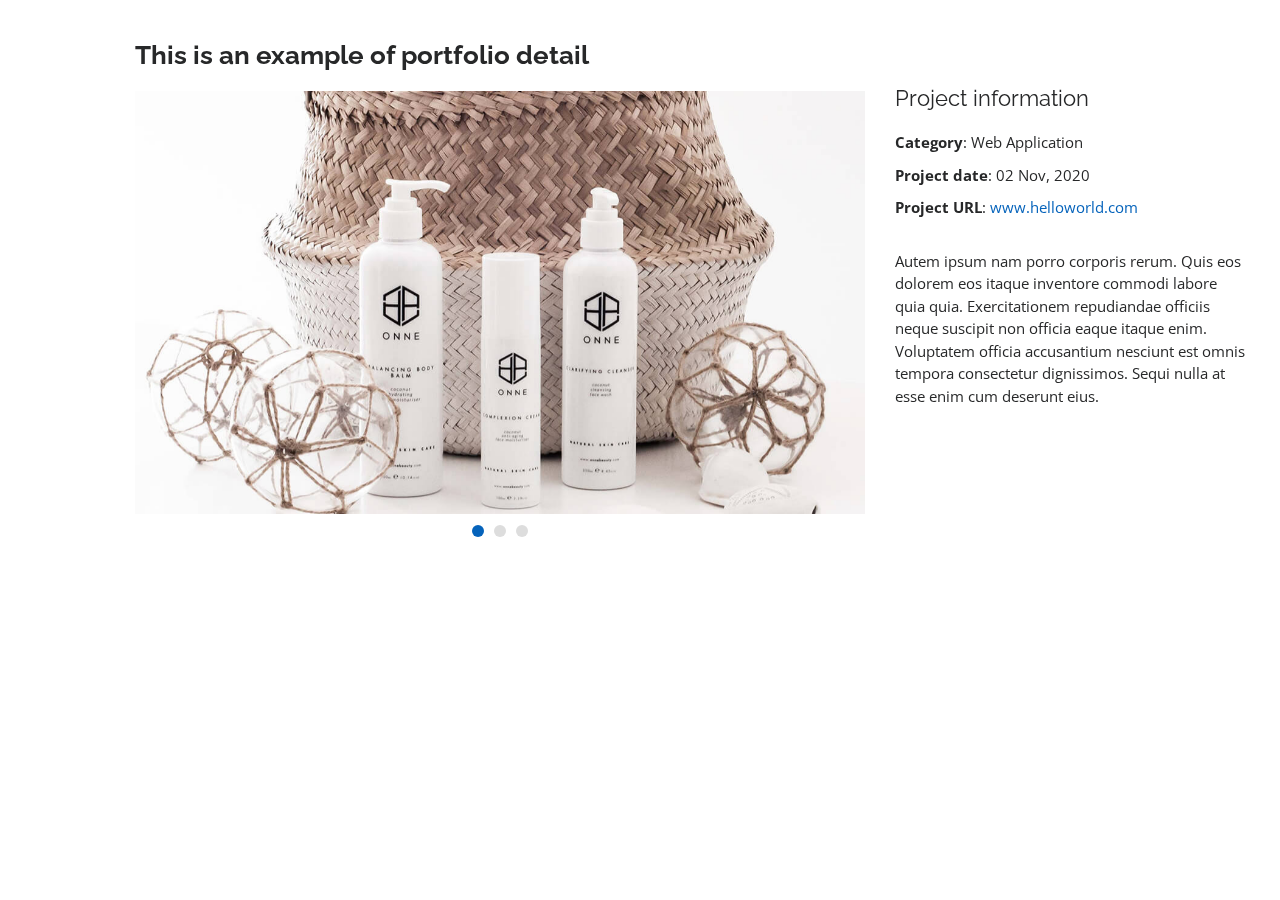
==== commit 7493b64a: "update" ====
--- a/portfolio-details.html
+++ b/portfolio-details.html
@@ -5,7 +5,7 @@
   <meta charset="utf-8">
   <meta content="width=device-width, initial-scale=1.0" name="viewport">
 
-  <title>Portfolio Details - Personal Bootstrap Template</title>
+  <title>Website Details</title>
   <meta content="" name="descriptison">
   <meta content="" name="keywords">
 
@@ -53,10 +53,9 @@
           <div class="col-lg-4 portfolio-info">
             <h3>Project information</h3>
             <ul>
-              <li><strong>Category</strong>: Web design</li>
-              <li><strong>Client</strong>: ASU Company</li>
-              <li><strong>Project date</strong>: 01 March, 2020</li>
-              <li><strong>Project URL</strong>: <a href="#">www.example.com</a></li>
+              <li><strong>Category</strong>: Web Application</li>
+              <li><strong>Project date</strong>: 02 Nov, 2020</li>
+              <li><strong>Project URL</strong>: <a href="#">www.helloworld.com</a></li>
             </ul>
 
             <p>
